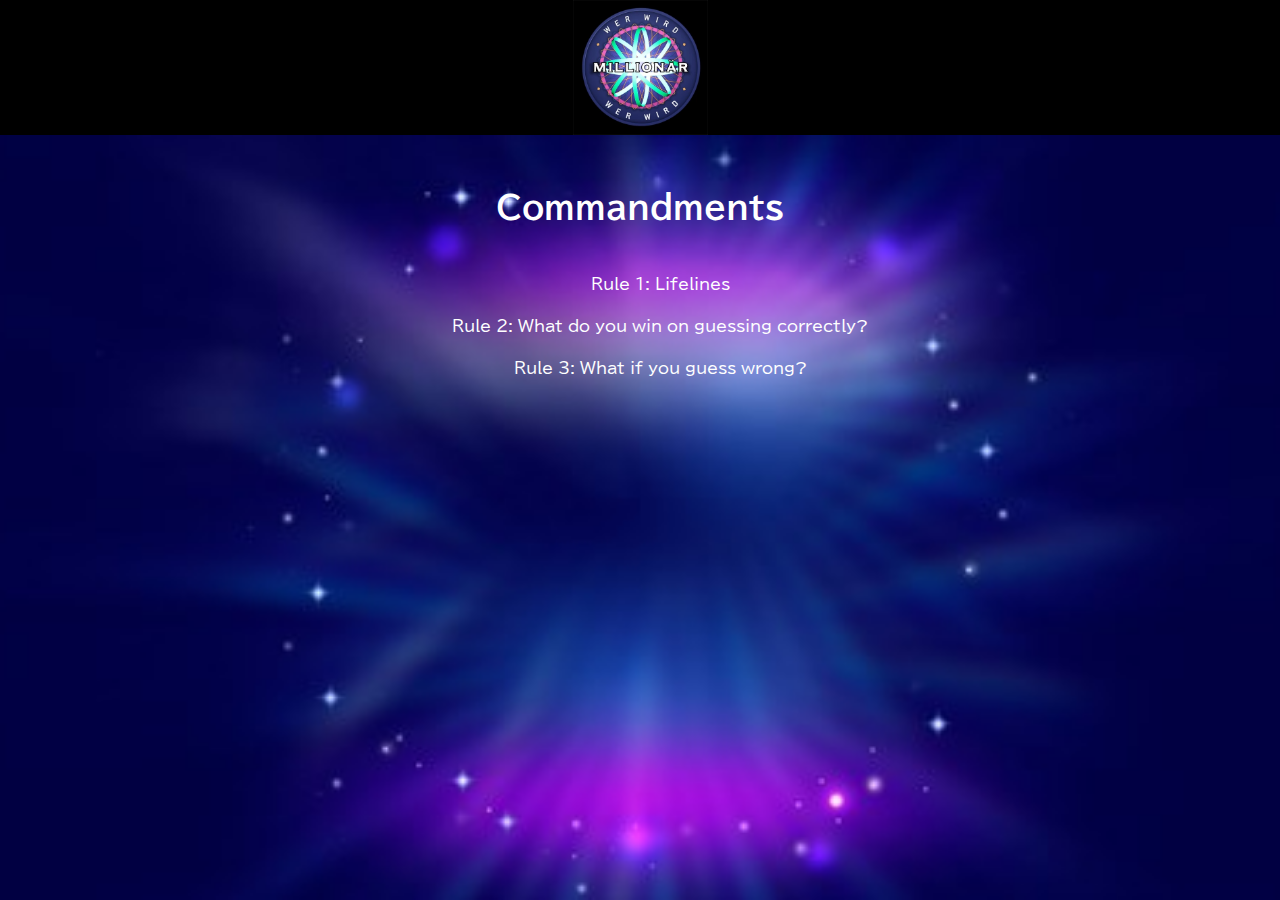
==== rules.html @ 19c47126 "Push files" ====
<!DOCTYPE html>
<html lang="en">
<head>
    <meta charset="UTF-8">
    <meta name="viewport" content="width=device-width, initial-scale=1.0">
    <link href='https://fonts.googleapis.com/css?family=BIZ UDPGothic' rel='stylesheet'>
    <title>&#129446 Rules</title>
    <link rel="stylesheet" href="styles.css"> 
</head>
<body style="background-color: black;">
    <div class="home-logo-container">
        <a href="index.html"> 
            <img class="home-logo" src="assets/logo,webp.webp" alt="Logo"> 
        </a>
    </div>
    <div class="rules-container" style="background-image: url(assets/bg.jpeg);background-size: cover; 
    background-position: center; 
    background-repeat: no-repeat;">
        <div class="rules-content">
            <br>
            <h1>Commandments</h1>
            <br>
            <ul class="rules-list">
                <li class="rule" onclick="toggleRule(this)">Rule 1: Lifelines</li>
                <div class="rule-content hidden">
                  <p>There are no lifelines. Tough luck!</p>
                </div>
                <br>
                <li class="rule" onclick="toggleRule(this)">Rule 2: What do you win on guessing correctly?</li>
                <div class="rule-content hidden">
                  <p>Not money, the Stockwerkskasse can't support it </p>
                    <p> We got some sweet chocolate though!</p>
                </div>
                <br>
                <li class="rule" onclick="toggleRule(this)">Rule 3: What if you guess wrong?</li>
                <div class="rule-content hidden">
                  <p>Dont worry, you wont lose completely like the original game.</p>
                  <p>Instead, you have to drink :)</p>
                </div>
              </ul>
        </div>
    </div>
<script src="script.js"></script>
</body>
</html>
---- styles.css ----
body {
    font-family: 'Helvetica Neue', sans-serif;
    margin: 0;
    padding: 0;
    background-color: #1b2b34;
    color: #fff;
}


header {
    background-color: black;
    padding: 20px;
    text-align: center;
}

header h1 {
    font-family: 'BIZ UDPGothic';
    font-size: 36px;
    margin: 0;
    color: #fff; /* Gold color */
}

nav ul {
    list-style-type: none;
    padding: 0;
}

nav ul li {
    display: inline;
    margin-right: 20px;
    font-family: 'BIZ UDPGothic';
}

nav ul li a {
    text-decoration: none;
    color: #fff; /* Gold color */
    font-size: 18px;
    transition: color 0.3s, ease; 
    
}

nav ul li a:hover {
    color: #293268;    
}

main {
    padding: 20px;
}

footer {
    background-color: #0c1c24;
    color: #fff;
    text-align: center;
    padding: 10px;
}

footer p {
    margin: 0;
}

title {
    font-family: 'BIZ UDPGothic';
}

.image-container {
    display: flex;
    justify-content: center; /* Center horizontally */
    align-items: center; /* Center vertically */
    height: 70vh; /* Adjust the height of the container */
}

.image-container img {
    max-width: 100%; /* Ensure the image doesn't exceed its container's width */
    max-height: 100%; /* Ensure the image doesn't exceed its container's height */
    object-fit: contain; /* Maintain aspect ratio */
}

.rules-container {
    display: flex;
    justify-content: center;
    background-color: black;
    height: 85vh; /* Adjust as needed */
    font-family: 'BIZ UDPGothic';

}

.rules-content {
    max-width: 20000px; /* Adjust as needed */
    text-align: center;
    font-family: 'BIZ UDPGothic';
}

.rules-content h1 {
    margin-top: 40px;
}

.rules-list {
    text-align: center;
}

.rules-list li {
    margin-bottom: 10px;
    list-style-type: none
}

.rules-content p {
    color: yellow;
}

.home-logo-container {
    text-align: center;
}

.rule {
    cursor:pointer;
    text-align: center;
}

.home-logo {
    height: 15vh;
    display: block;
    margin: 0 auto;    
}

.hidden {
    display: none;
  }
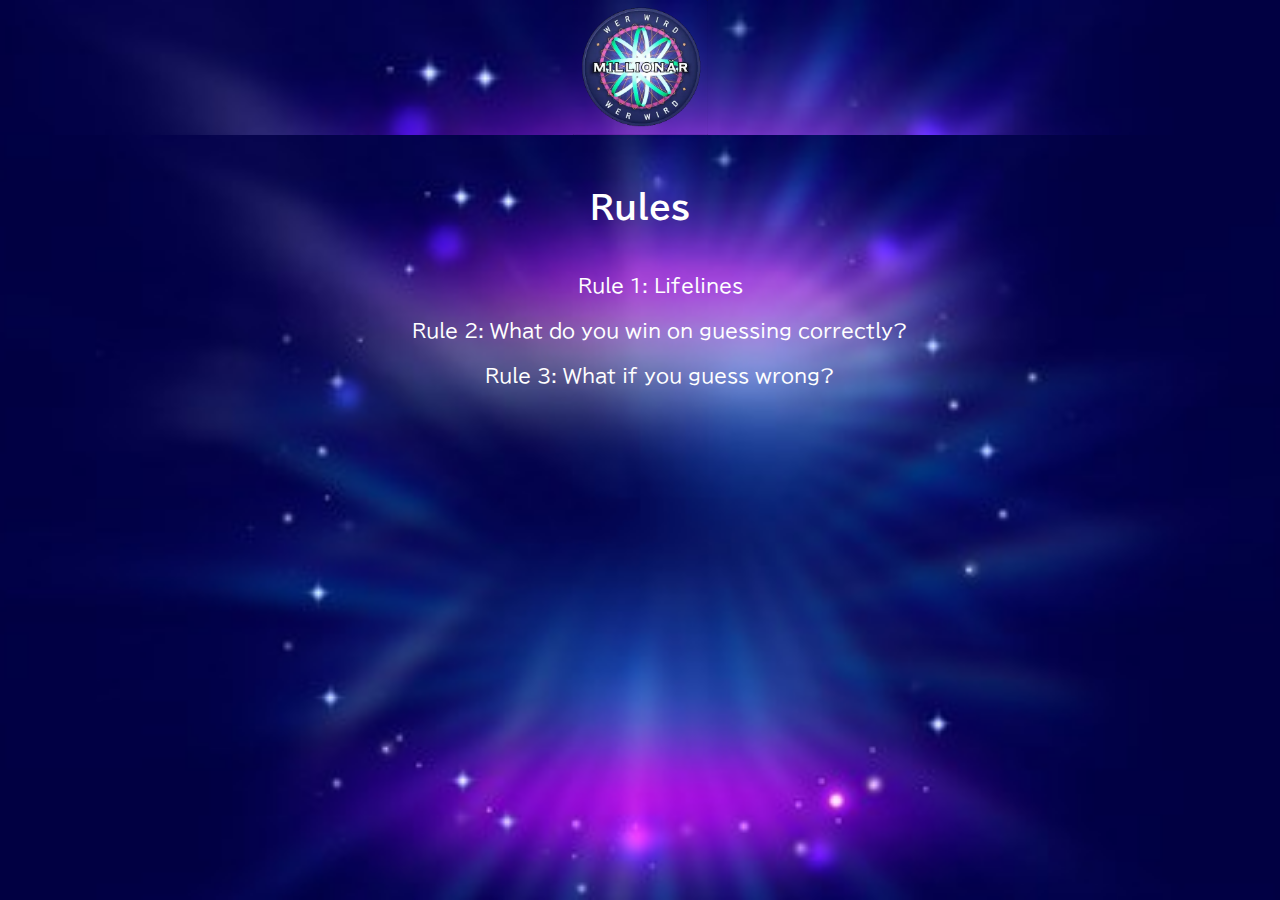
==== commit 6caa36f2: "Update website" ====
--- a/rules.html
+++ b/rules.html
@@ -18,7 +18,7 @@
     background-repeat: no-repeat;">
         <div class="rules-content">
             <br>
-            <h1>Commandments</h1>
+            <h1>Rules</h1>
             <br>
             <ul class="rules-list">
                 <li class="rule" onclick="toggleRule(this)">Rule 1: Lifelines</li>
--- a/styles.css
+++ b/styles.css
@@ -3,13 +3,16 @@
     font-family: 'Helvetica Neue', sans-serif;
     margin: 0;
     padding: 0;
-    background-color: #1b2b34;
+    background-image: url('assets/bg.jpeg');
+    background-size: cover; 
+    background-position: center; 
+    background-repeat: no-repeat;
     color: #fff;
 }
 
 
 header {
-    background-color: black;
+    background-color: rgba(0, 0, 0, 0.4);
     padding: 20px;
     text-align: center;
 }
@@ -41,7 +44,7 @@
 }
 
 nav ul li a:hover {
-    color: #293268;    
+    color: yellow;    
 }
 
 main {
@@ -95,6 +98,10 @@
     margin-top: 40px;
 }
 
+.rule-content p:hover {
+    color: yellow;
+}
+
 .rules-list {
     text-align: center;
 }
@@ -115,6 +122,12 @@
 .rule {
     cursor:pointer;
     text-align: center;
+    font-size: larger;
+    transition: transform 0.2s ease; /* Smooth transition effect */
+}
+
+.rule:hover {
+    transform: scale(1.1); /* Scale up the image on hover */
 }
 
 .home-logo {
@@ -125,4 +138,12 @@
 
 .hidden {
     display: none;
+  }
+
+  #rules-link {
+    transition: transform 0.2s ease;
+  }
+
+  #rules-link:hover {
+    transform: scale(1.1);
   }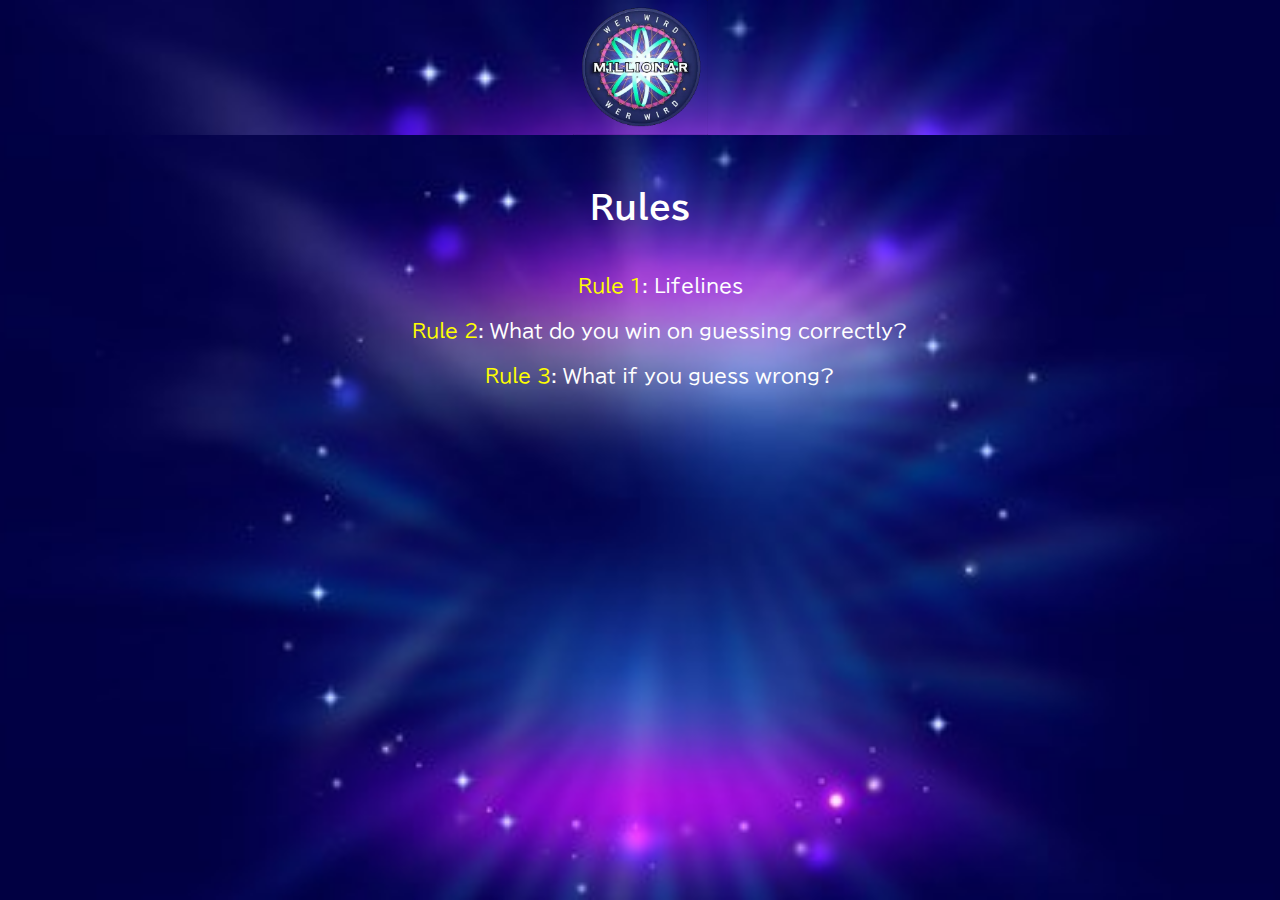
==== commit e183a468: "Change rules color" ====
--- a/rules.html
+++ b/rules.html
@@ -21,18 +21,18 @@
             <h1>Rules</h1>
             <br>
             <ul class="rules-list">
-                <li class="rule" onclick="toggleRule(this)">Rule 1: Lifelines</li>
+                <li class="rule" onclick="toggleRule(this)"><span style="color: yellow;">Rule 1</span>: Lifelines</li>
                 <div class="rule-content hidden">
                   <p>There are no lifelines. Tough luck!</p>
                 </div>
                 <br>
-                <li class="rule" onclick="toggleRule(this)">Rule 2: What do you win on guessing correctly?</li>
+                <li class="rule" onclick="toggleRule(this)"><span style="color: yellow;">Rule 2</span>: What do you win on guessing correctly?</li>
                 <div class="rule-content hidden">
                   <p>Not money, the Stockwerkskasse can't support it </p>
                     <p> We got some sweet chocolate though!</p>
                 </div>
                 <br>
-                <li class="rule" onclick="toggleRule(this)">Rule 3: What if you guess wrong?</li>
+                <li class="rule" onclick="toggleRule(this)"><span style="color: yellow;">Rule 3</span>: What if you guess wrong?</li>
                 <div class="rule-content hidden">
                   <p>Dont worry, you wont lose completely like the original game.</p>
                   <p>Instead, you have to drink :)</p>
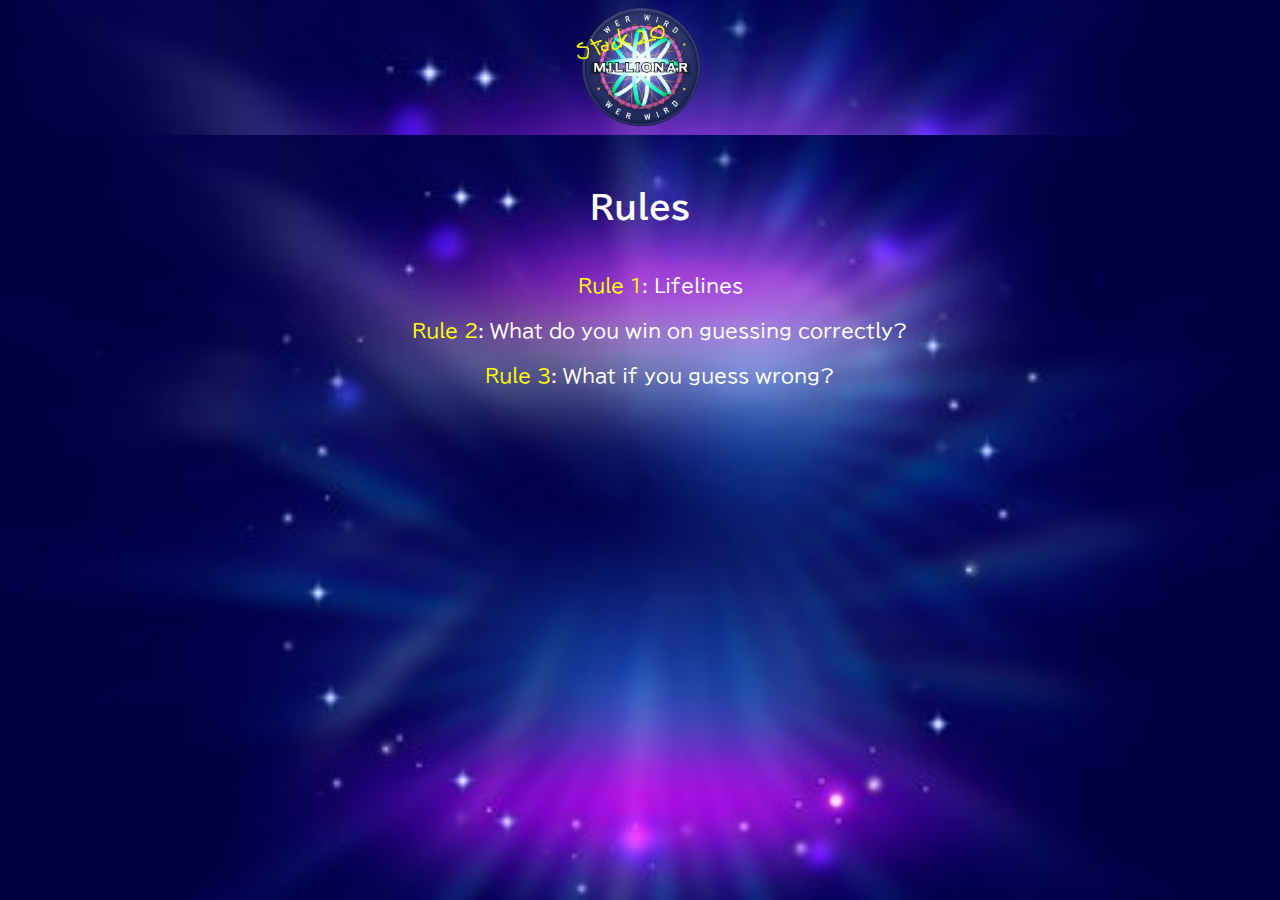
==== commit 2b9713e3: "Add questions" ====
--- a/rules.html
+++ b/rules.html
@@ -29,7 +29,7 @@
                 <li class="rule" onclick="toggleRule(this)"><span style="color: yellow;">Rule 2</span>: What do you win on guessing correctly?</li>
                 <div class="rule-content hidden">
                   <p>Not money, the Stockwerkskasse can't support it </p>
-                    <p> We got some sweet chocolate though!</p>
+                    <p> We got some nice candy though!</p>
                 </div>
                 <br>
                 <li class="rule" onclick="toggleRule(this)"><span style="color: yellow;">Rule 3</span>: What if you guess wrong?</li>
